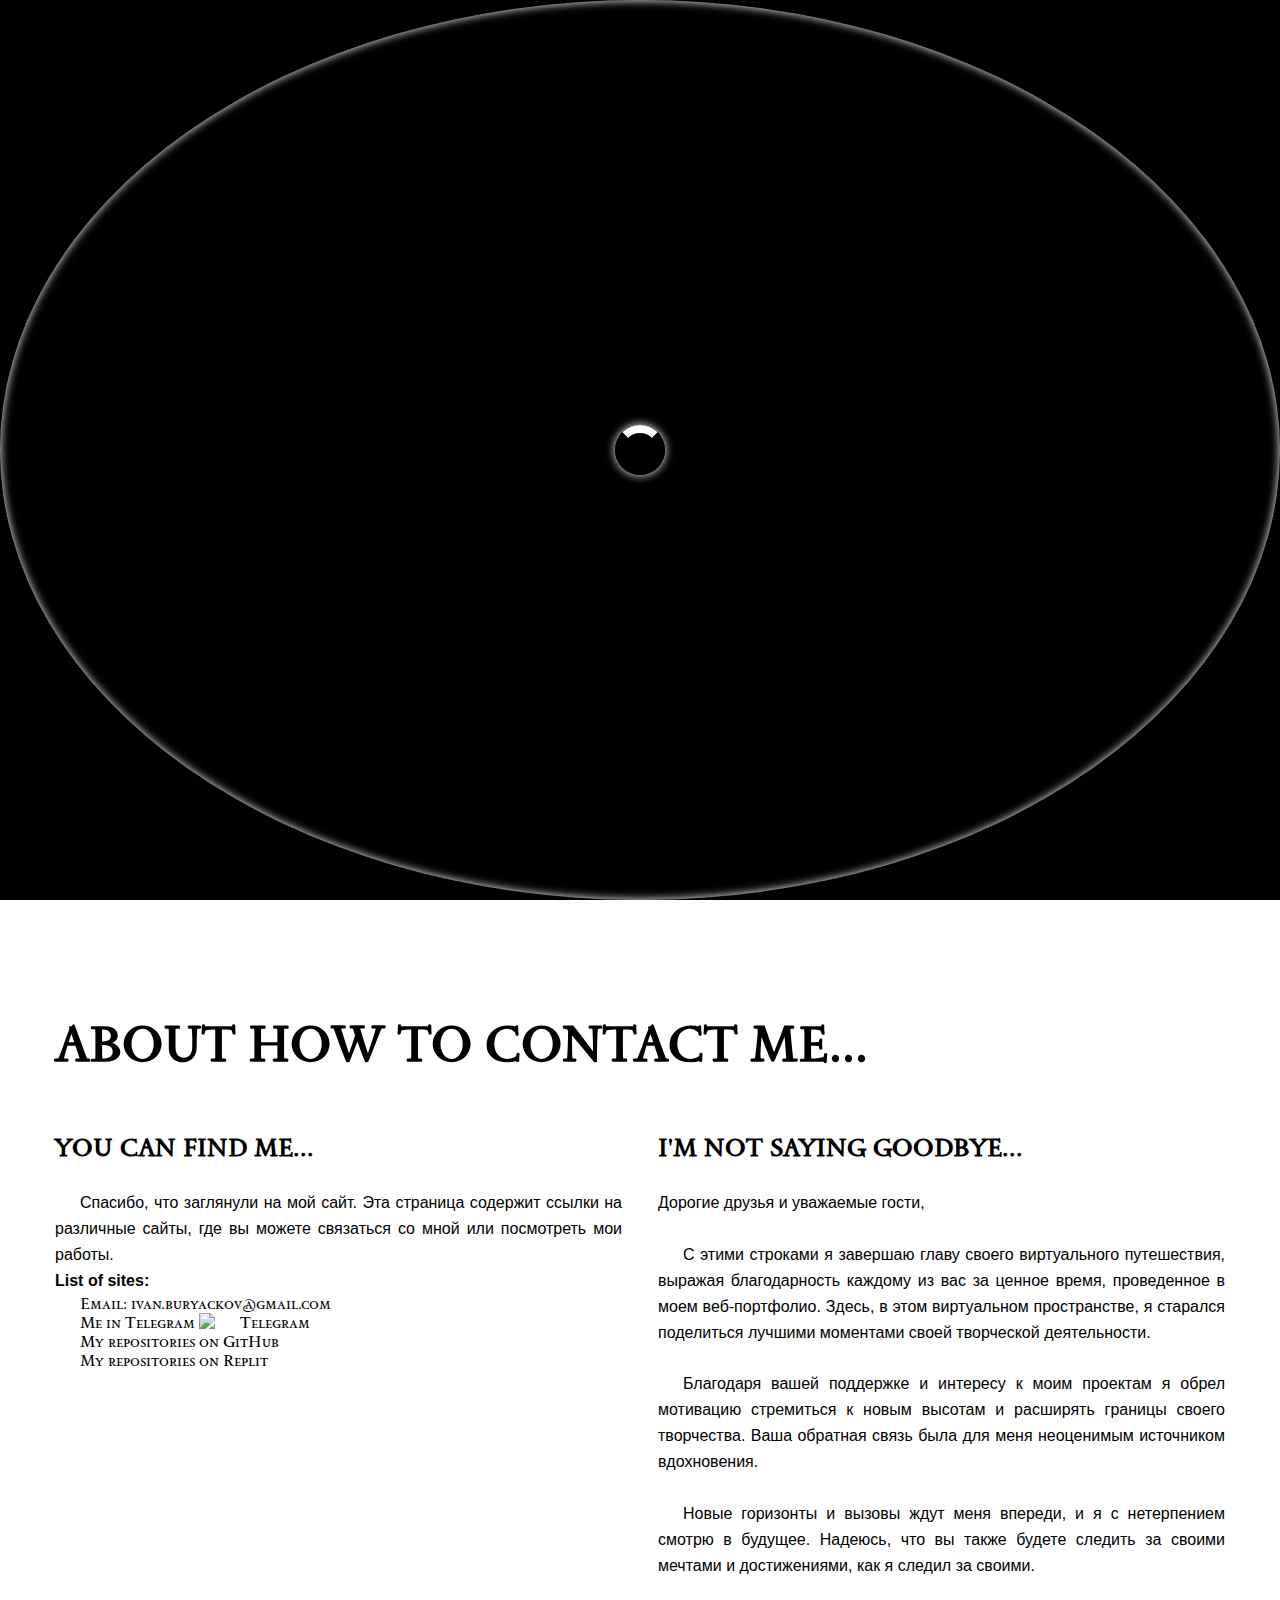
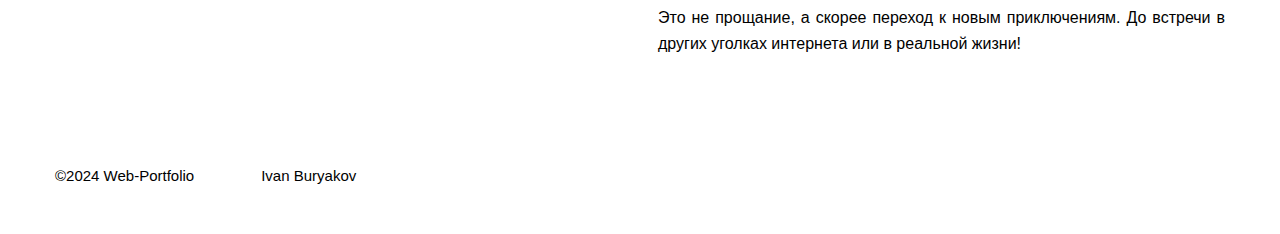
==== contacts.html @ b56078a0 "Add files via upload" ====
<!DOCTYPE html>
<html lang="en">
<head>
	<meta charset="UTF-8">
	<title>Ivan Buryakov's Web-Portfolio</title>
	<link href="https://fonts.googleapis.com/css2?family=Bebas+Neue&family=Jaro:opsz@6..72&family=Poetsen+One&family=Sedan+SC&display=swap" rel="stylesheet">
	<link rel="icon" href="img/favicon.png" type="image/x-icon">
	<link rel="shortcut icon" href="img/favicon3.png" type="image/x-icon"> 
	<link rel="stylesheet" href="css/main.css">
</head>
<body>
	<div class="preloader">
		<div class="loader"></div>
	</div>
	<script src="script.js"></script>
	<header id="header" class="headerc">
		<div class="container">
			<div class="nav">
				<a href="index.html"><img src="img/logo3.svg" alt="Burning Man" class="logo"></a>
				<ul class="menu">
					<li>
						<a href="index.html">
							Home
						</a>
					</li>
					<li>
						<a href="about.html">
							About
						</a>
					</li>
					<li>
						<a href="projects.html">
							Projects
						</a>
					</li>
					<!-- <li class="dropdown">
						<a href="projects.html" class="dropbtn">Projects</a>
						<div class="dropdown-content">
							<a href="pr_prog.html">Programming</a>
							<a href="pr_nn.html">Neural networks</a>
						</div>
					</li> -->
					<li>
						<a href="contacts.html">
							Contacts
						</a>
					</li>
				</ul>
				<a class="hi">
					Nobody’s perfect, but me!
				</a>
			</div>
			<div class="offer">
				<p>Ivan Buryakov</p>
				<h1>
					Web-Portfolio
				</h1>
				<!-- <a href="#" class="btn">Click on me ;)</a> -->
				<i class="arrow-down" style="text-align: center;">Information about <br> contacting me! <br> &#129175;</i>
			</div>
		</div>
	</header>
	<section id="about" class="about">
		<div class="container">
			<h2>About how to contact me...</h2>
			<div class="description">
				<div class="desc-left">
					<h3>You can find me...</h3>
					  <p style="text-indent: 25px;">
						Спасибо, что заглянули на мой сайт. Эта страница содержит ссылки на различные сайты, где вы можете связаться со мной или
						посмотреть мои работы.
					  </p>
					<p id="list">
					List of sites:
					</p>
					<a href="mailto:ivan.buryackov@gmail.com" title="Email" class="link_cn">Email: ivan.buryackov@gmail.com</a>
					<a href="https://t.me/ivanbest23" target="_blank" title="Telegram" class="link_cn"> Me in Telegram
						<img src="img/telegram-icon3.png" alt="Telegram">
					</a>
					<a href="http://github.com/Buryackov-Ivan" title="Github" class="link_cn">My repositories on GitHub</a>
					<a href="https://replit.com/@Buryackov-Ivan" title="Replit" class="link_cn">My repositories on Replit</a>
				</div>
				<div class="desc-right">
					<h3>I'm not saying goodbye...</h3>
					<p>
						Дорогие друзья и уважаемые гости, <br><br> 
					</p>
					<p style="text-indent: 25px;">
						С этими строками я завершаю главу своего виртуального путешествия, выражая благодарность каждому из вас за ценное время,
						проведенное в моем веб-портфолио. Здесь, в этом виртуальном пространстве, я старался поделиться лучшими моментами своей
						творческой деятельности. <br><br>
					</p>
					<p style="text-indent: 25px;">
						Благодаря вашей поддержке и интересу к моим проектам я обрел мотивацию стремиться к новым высотам и расширять границы
						своего творчества. Ваша обратная связь была для меня неоценимым источником вдохновения. <br><br>
					</p>
					<p style="text-indent: 25px;">
						Новые горизонты и вызовы ждут меня впереди, и я с нетерпением смотрю в будущее. Надеюсь, что вы также будете следить за
						своими мечтами и достижениями, как я следил за своими. <br><br>
					</p>
					<p>
						Это не прощание, а скорее переход к новым приключениям. До встречи в других уголках интернета или в реальной жизни!
					</p>
					<!-- <img class="galleryc" src="img/hacker1.gif" alt="Event photo 3"> -->
				</div>			
			</div>
<!-- 			<div class="galleryc">
				<img src="img/img2.jpg" alt="Event photo 2">
				<img src="img/hacker1.gif" alt="Event photo 3">
			</div> -->
		</div>
	</section>
	<footer id="footer" class="footer">
		<div class="container">
			<div class="footer-text">
				<p>
					©2024 Web-Portfolio
				</p>
				<p>
					Ivan Buryakov
				</p>
			</div>
		</div>
	</footer>
</body>
</html>
---- css/main.css ----
/* body {
	padding: 0;
	margin: 0;
	font-family: 'Anton', sans-serif;
	color: black;
	font-size: 16px;
} */

/* body {
	padding: 0;
	margin: 0;
	font-family: "Poetsen One", sans-serif;
	font-weight: 400;
	font-style: normal;
	color: black;
} */

body {
	padding: 0;
	margin: 0;
	font-family: "Sedan SC", serif;
	font-weight: 400;
	font-style: normal;
	color: black;
}

* {
	box-sizing: border-box;
}

h1, h2, h3, h4, h5, h6 {
	padding: 0;
	margin: 0;
	text-transform: uppercase;
}

h2 {
	font-size: 50px;
	margin-bottom: 58px;
}

h3 {
	font-size: 25px;
	margin-bottom: 28px;
}

a {
	text-decoration: none;
}

section {
	padding-top: 113px	
}

p {
	margin: 0;
}

ul, li {
	display: block;
	padding: 0;
	margin: 0;
}

.container {
	width: 1170px;
	/*позиционирование по центру*/
	margin: 0 auto; 
	/* height: 562.33px; */
}

.header {
	background: #000;
	/* background: url('../img/home1.jpg') no-repeat center top / cover; */
	padding-top: 57px;
	color: #fff;
	padding-bottom: 342px; /*322px*/
	-moz-user-select: -moz-none;
	-o-user-select: none;
	-khtml-user-select: none;
	-webkit-user-select: none;
	user-select: none;
	/* height: 961.32px; */
	height: 100vh;
}

.headera {
	background: #000;
	/* background: url('../img/home30.jpg') no-repeat center top / cover; */
	padding-top: 57px;
	color: #fff;
	padding-bottom: 342px; /*322px*/
	-moz-user-select: -moz-none;
	-o-user-select: none;
	-khtml-user-select: none;
	-webkit-user-select: none;
	user-select: none;
	/* height: 961.32px; */
	height: 100vh;
}

.headerp {
	background: #000;
	/* background: url('../img/home19.jpg') no-repeat center top / cover; */
	padding-top: 57px;
	color: #fff;
	padding-bottom: 342px; /*322px*/
	-moz-user-select: -moz-none;
	-o-user-select: none;
	-khtml-user-select: none;
	-webkit-user-select: none;
	user-select: none;
	/* height: 945px; */
	height: 100vh;
}

.headerp_prog {
	background: #000;
	/* background: url('../img/home17.png') no-repeat center top / cover; */
	padding-top: 57px;
	color: #fff;
	padding-bottom: 342px;
	/*322px*/
	-moz-user-select: -moz-none;
	-o-user-select: none;
	-khtml-user-select: none;
	-webkit-user-select: none;
	user-select: none;
	/* height: 961.32px; */
	height: 100vh;
}

.headerp_nn {
	background: #000;
	/* background: url('../img/home16.png') no-repeat center top / cover; */
	padding-top: 57px;
	color: #fff;
	padding-bottom: 342px;
	/*322px*/
	-moz-user-select: -moz-none;
	-o-user-select: none;
	-khtml-user-select: none;
	-webkit-user-select: none;
	user-select: none;
	/* height: 961.32px; */
	height: 100vh;
}

.headerc {
	background: #000;
	/* background: url('../img/home26.jpg') no-repeat center top / cover; */
	padding-top: 57px;
	color: #fff;
	padding-bottom: 342px; /*322px*/
	-moz-user-select: -moz-none;
	-o-user-select: none;
	-khtml-user-select: none;
	-webkit-user-select: none;
	user-select: none;
	/* height: 961.32px; */
	height: 100vh;
}

header a {
	color: #fff;
}

.logo {
	margin-right: 69px;
	width: 75px;
    height:75px
}

.menu {
	display: flex;
}

.menu li a {
	text-transform: uppercase;
	font-size: 18px;
	letter-spacing: 0.1em;
}

.menu li a:hover {
	border-bottom: 1px solid #fff;
}

.menu li {
	margin-right: 40px;
}

.hi {
	font-size: 17px;
	margin-left: auto;
	letter-spacing: 0.1em;
	text-transform: uppercase;
}

.nav {
	/* backdrop-filter: blur(30px);
	box-shadow: 0px 0px 30px rgba(227,228,237,0.37);
	border: 2px solid rgba(255,255,255,0.18); */
	display: flex;
	align-items: center;
}

.offer {
	text-transform: uppercase;
	margin-top: 216px;
}

.offer p {
	font-size: 30px;
	letter-spacing: 0.1em;
}

.offer h1, h4 {
	font-size: 100px;
	margin-bottom: 19px;
	margin-top: -9px;
	letter-spacing: 0.02em
}

.btn {
	display: block;
	font-size: 17px;
	text-align: center;
	letter-spacing: 0.1em;
	padding: 17px 47px;
	border: 1px solid #fff;
	width: 238px;
	transition: all 0.5s ease;
}

.btn:hover {
	background: #fff;
    color: #000;
}

.btn_proj {
	display: flex;
	font-size: 17px;
	text-align: center;
	letter-spacing: 0.1em;
	padding: 17px 47px;
	border: 1px solid #fff;
	width: 238px;
	transition: all 0.5s ease;
	display: inline-block;
	margin-right: 50px;
	/* flex: 1; */
	/* align-items: center;
	justify-content: center;
	vertical-align: middle; */
}

.btn_container {
	display: flex;
	gap: 10px; /* Расстояние между кнопками */
}

.btn_proj:hover {
	background: #fff;
	color: #000;
}

.btn_prog {
	/* display: flex; */
	display: inline-block;
	font-size: 17px;
	text-align: center;
	letter-spacing: 0.1em;
	padding: 17px 47px;
	border: 1px solid #000000;
	/* width: 60%; */
	transition: all 0.5s ease;
	color: #000000;
	background: #ffffff;
	/* border-radius: 5px; */

	/* Кнопки на ширину */
	display: flex;
	flex-direction: column;
	justify-content: flex-end;
	align-items: center;
}

.btn_container_prog {
	/* display: flex; */
	text-align: center;
	margin: 10px;
	/* display: flex;
	flex-direction: column;
	justify-content: flex-end; */

	/* display: flex;
	flex-direction: column;
	justify-content: flex-end;
	align-self: stretch; */
	
	/* display: grid;
	align-content: end; */
}

.btn_prog:hover {
	background: #000000;
	color: #ffffff;
}

.description {
	display: flex;
	justify-content: space-between;
	margin-bottom: 40px;
}

.description p {
	font-family: 'Open Sans', sans-serif;
	font-weight: 400;
	text-align: justify;
	line-height: 1.62em;
}

.desc-left, .desc-right {
	width: 567px;
}

.gallery {
	/* margin-top: 67px; */
	margin-top: 2%;
	display: flex;
	justify-content: space-between;
}

.gallery img {
	transition: all 0.5s ease;
}

.gallery img:hover {
	box-shadow: 0 20px 40px rgba(0,0,0,0.3);
	transform: scale(1.1);
}

.footer-text {
	font-size: 15px;
	font-family: 'Open Sans', sans-serif;
	display: flex;
	/* padding: 114px 0 */
	padding: 50px 0;
	position: relative;
	z-index: 1;
}

.footer-text p {
	margin-right: 67px;
/*	margin-left: auto;
    margin-right: auto*/
}

#in .gallery img:hover {
    width: 40px;
    height: 40px;
}

.gallerya {
	margin-top: 67px;
	display: flex;
	justify-content: space-between;
}

.gallerya img {
	transition: all 0.5s ease;
	width: 570px;
}

.gallerya img:hover {
	box-shadow: 0 20px 40px rgba(0,0,0,0.3);
	transform: scale(1.1);
}

.galleryc {
	margin-top: 67px;
	display: flex;
	justify-content: space-between;
	width: 270px;
	height: 270px;
	margin-left: auto;
  	margin-right: auto
/*	transition: all 0.5s ease;
	box-shadow: 0 20px 40px rgba(0,0,0,0.3);
	transform: scale(1.1);
*/}
/*
.galleryc img {
	transition: all 0.5s ease;
	width: 270px;
	height: 270px;
}

.galleryc img:hover {
	box-shadow: 0 20px 40px rgba(0,0,0,0.3);
	transform: scale(1.1);
}*/

#list {
	font-weight: 800;
}

/*Далее код для пролиствывания картинок в проекте...*/

.adaptivny-slayder {
  position: relative;
  max-width: 680px;
  margin: 50px auto;
  box-shadow: 0 10px 20px -5px rgba(0, 0, 0, 0.75);
}

.adaptivny-slayder input[name="kadoves"] {
  display: none;
}

.kadoves {
  position: absolute;
  left: 0;
  bottom: -40px;
  text-align: center;
  width: 100%;
}

.kadoves label {
  display: inline-block;
  width: 8px;
  height: 8px;
  cursor: pointer;
  margin: 0 3px;
  box-shadow: 0 0 2px 0 rgba(0, 0, 0, .8);
  border-radius: 50%;
  border: 5px solid #2f363c;
  background-color: #738290;
}

#slaid1:checked~.kadoves label[for="slaid1"] {
  background-color: white;
}

#slaid2:checked~.kadoves label[for="slaid2"] {
  background-color: white;
}

#slaid3:checked~.kadoves label[for="slaid3"] {
  background-color: white;
}

.adaptivny-slayder-lasekun {
  overflow: hidden;
   
}

.abusteku-deagulus {
  display: flex;
  width: 100%;
  transition: all 0.5s;
}

.abusteku-deagulus img {
  width: 100%;
  flex-shrink:0;
}

#slaid1:checked~adaptivny-slayder-lasekun abusteku-deagulus {
  transform: translate(0);
}

#slaid2:checked~.adaptivny-slayder-lasekun .abusteku-deagulus {
  transform: translateX(-100%);
}

#slaid3:checked~.adaptivny-slayder-lasekun .abusteku-deagulus {
  transform: translateX(-200%);
}


/* Далее код для кнопки с выпадающем списком */
.dropdown {
	position: relative;
	display: inline-block;
}

.dropbtn {
	background-color: transparent;
	/* color: white; */
	/* padding: 10px; */
	/* font-size: 16px; */
	/* border: none; */
	cursor: pointer;
}

.dropdown-content {
	display: none;
	position: absolute;
	/* background-color: rgba(249, 249, 249, 0.9); */
	min-width: 160px;
	/* box-shadow: 0 8px 16px 0 rgba(0, 0, 0, 0.2); */
	z-index: 1;
	/* backdrop-filter: blur(5px); */
}

.dropdown-content a {
	color: white;
	padding: 12px 16px;
	text-decoration: none;
	display: block;
}

/* .dropdown-content a:hover {
	background-color: #4b4646;
} */

.dropdown:hover .dropdown-content {
	display: block;
}

/* .dropdown:hover .dropbtn {
	background-color: #2980b9;
} */

.about {
	padding-bottom: 20px;
}

/* Код для ссылок a href с классом link_cn у Contacts*/

/* Цвет ссылок в обычном состоянии */
a.link_cn:link {
	color: #000000;
}

/* Цвет посещенных ссылок */
a.link_cn:visited {
	color: #301414;
}

/* Цвет при наведении на ссылку */
a.link_cn:hover {
	color: #4e1905;
}

/* Цвет при нажатии на ссылку */
a.link_cn:active {
	color: #801111;
}

a.link_cn {
	text-indent: 25px;
	display: block;
}

/* Реализация стелочки вниз */

.arrow-down {
	font-size: 60px;
	position: absolute;
	bottom: 0;
	left: 50%;
	transform: translateX(-50%);
	animation: moveUpDown 1s infinite alternate;
	bottom: 5px;
	/* transform: rotate(90deg); */
	font-style: normal
}

@keyframes moveUpDown {
	0% {
		bottom: 5px;
		/* Начальная позиция */
	}

	50% {
		bottom: 10px;
		/* Средняя позиция (двигается вверх) */
	}

	100% {
		bottom: 5px;
		/* Конечная позиция (возвращает вниз) */
	}
}

.desc-left_prog,
.desc-right_prog {
	width: 567px;
	border-radius: 7px;
	box-shadow: 0 10px 20px rgba(0, 0, 0, 0.3);
}

.desc_prog {
	/* width: 567px; */
	border-radius: 7px;
	box-shadow: 0 10px 20px rgba(0, 0, 0, 0.3);
}

.desc-left_prog p,
.desc-right_prog p {
	padding: 0 20px 20px;
}

.desc_prog p {
	padding: 0 20px 20px;
}

.image_prog {
	width: 100%; /* Ширина изображения равна половине ширины родительского div */
	height: auto; /* Автоматическое вычисление высоты для сохранения пропорций */
	display: block; /* Избегаем добавления дополнительного пространства под изображением */
	margin: 0 auto; /* Центрирование изображения внутри родительского div */
	margin-bottom: 28px;
	border-top-left-radius: 7px;
	border-top-right-radius: 7px;
}






.preloader {
	position: fixed;
	top: 0;
	left: 0;
	width: 100%;
	height: 100%;
	background-color: #000000;
	display: flex;
	justify-content: center;
	align-items: center;
	z-index: 1000;
}

.loader {
	border: 8px solid #000000;
	border-top: 8px solid #ffffff;
	border-radius: 50%;
	width: 50px;
	height: 50px;
	animation: spin 1s linear infinite;
	box-shadow: 0 0 10px #ffffff;
}

.loader::before {
	content: '';
	/* Обязательно для псевдоэлемента */
	position: absolute;
	top: 0;
	left: 0;
	width: 100%;
	height: 100%;
	border-radius: inherit;
	/* Наследование радиуса границы от основного элемента */
	box-shadow: inset 0 0 10px #ffffff;
	/* Добавляем эффект свечения внутри кружка */
}

@keyframes spin {
	0% {
		transform: rotate(0deg);
	}

	100% {
		transform: rotate(360deg);
	}
}





.accordion {
	background-color: #eee;
	color: #444;
	cursor: pointer;
	padding: 18px;
	width: 100%;
	border: none;
	text-align: left;
	outline: none;
	font-size: 15px;
	transition: 0.4s;
	display: flex;
	justify-content: space-between;
	align-items: center;
}

.accordion::after {
	content: '\25BC';
	font-size: 13px;
	color: #777;
	transition: transform 0.4s;
}

.active::after {
	transform: rotate(180deg);
}

.panel {
	padding: 0 18px;
	background-color: white;
	overflow: hidden;
	transition: max-height 0.4s ease-out, padding 0.4s ease-out;
	max-height: 0;
}

.panel p {
	margin-bottom: 10px;
	text-align: center;
	padding: 0 20px 20px;
	border-radius: 7px;
	box-shadow: 0 10px 20px rgba(0, 0, 0, 0.3);
	/* margin-bottom: 20px; */
}

.panel::after {
	content: ""; /* Создание псевдоэлемента */
	display: block; /* Сделать его блочным элементом */
	height: 25px; /* Высота отступа, можно задать свою */
}
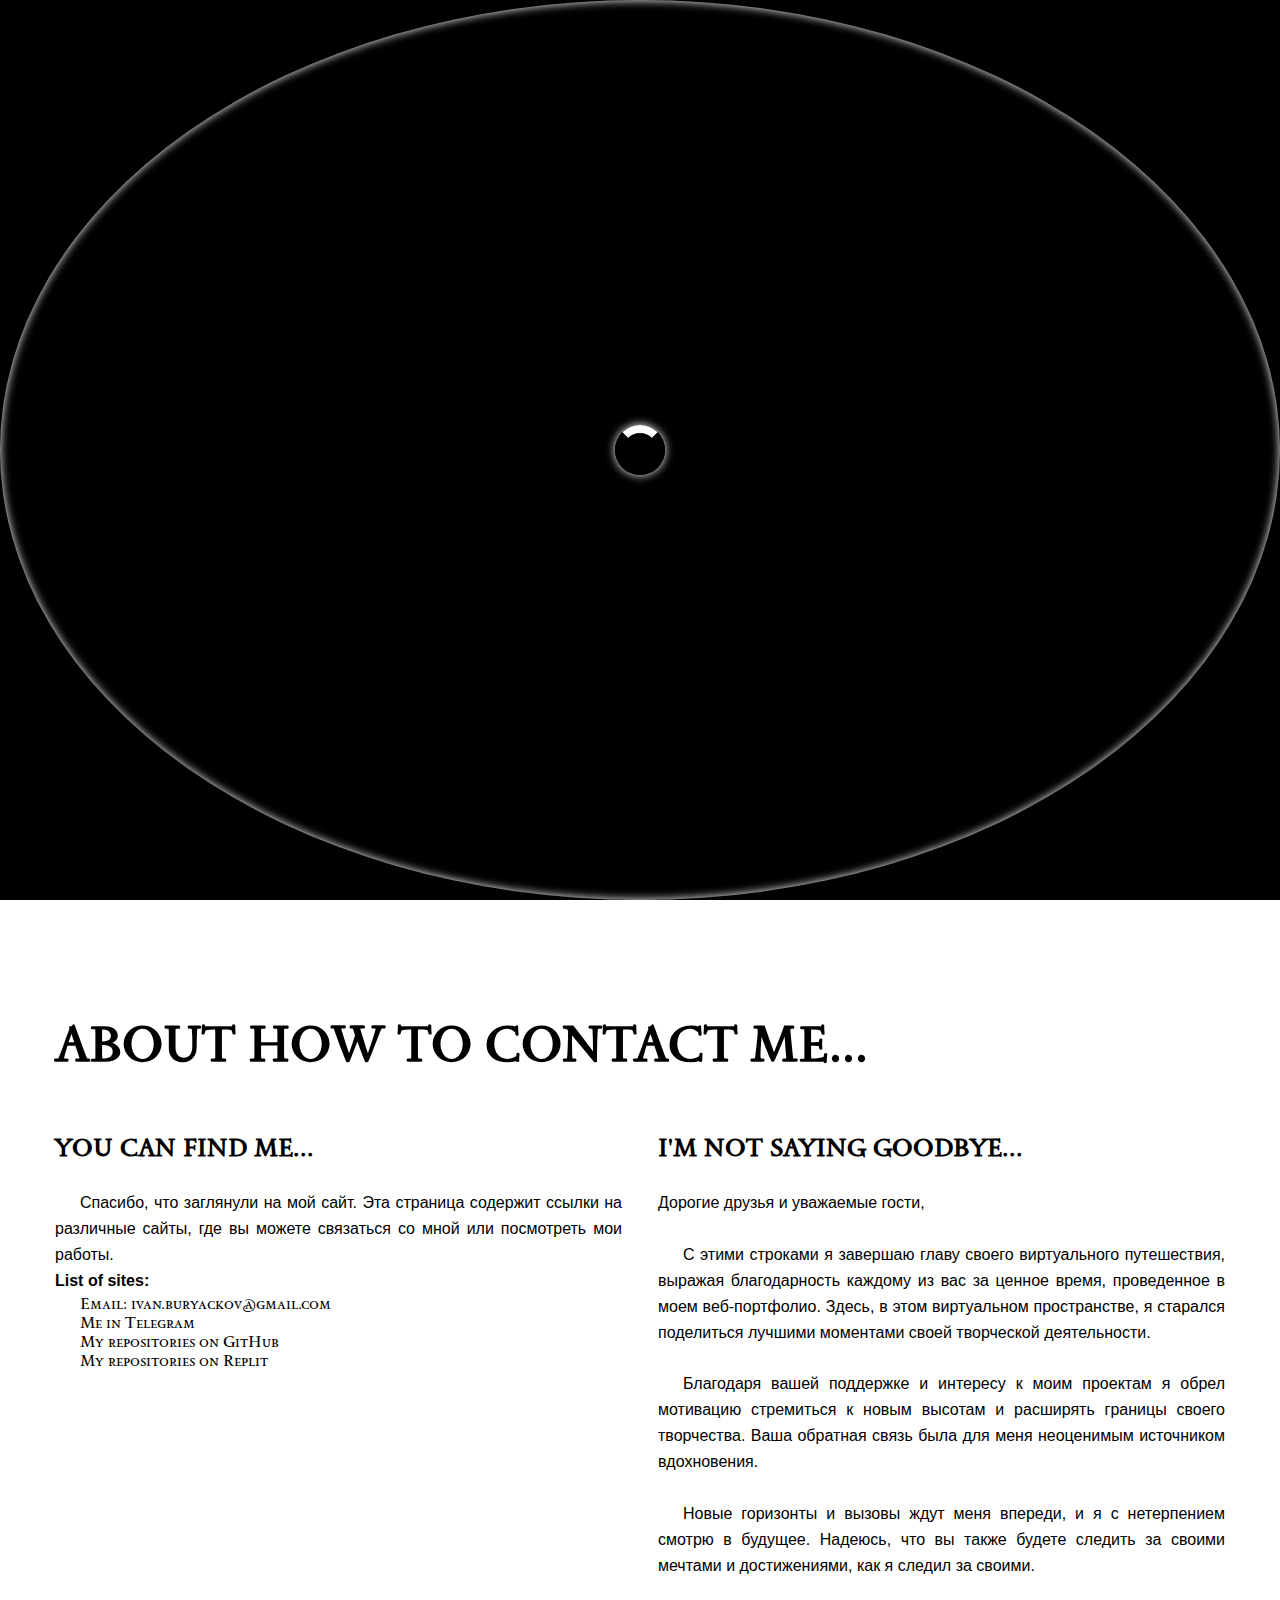
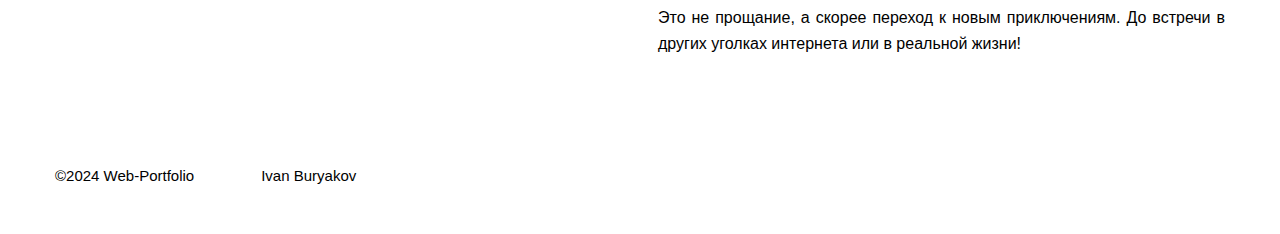
==== commit 94361253: "Update contacts.html" ====
--- a/contacts.html
+++ b/contacts.html
@@ -75,7 +75,7 @@
 					</p>
 					<a href="mailto:ivan.buryackov@gmail.com" title="Email" class="link_cn">Email: ivan.buryackov@gmail.com</a>
 					<a href="https://t.me/ivanbest23" target="_blank" title="Telegram" class="link_cn"> Me in Telegram
-						<img src="img/telegram-icon3.png" alt="Telegram">
+<!-- 						<img src="img/telegram-icon3.png" alt="Telegram"> -->
 					</a>
 					<a href="http://github.com/Buryackov-Ivan" title="Github" class="link_cn">My repositories on GitHub</a>
 					<a href="https://replit.com/@Buryackov-Ivan" title="Replit" class="link_cn">My repositories on Replit</a>
@@ -123,4 +123,4 @@
 		</div>
 	</footer>
 </body>
-</html>+</html>
